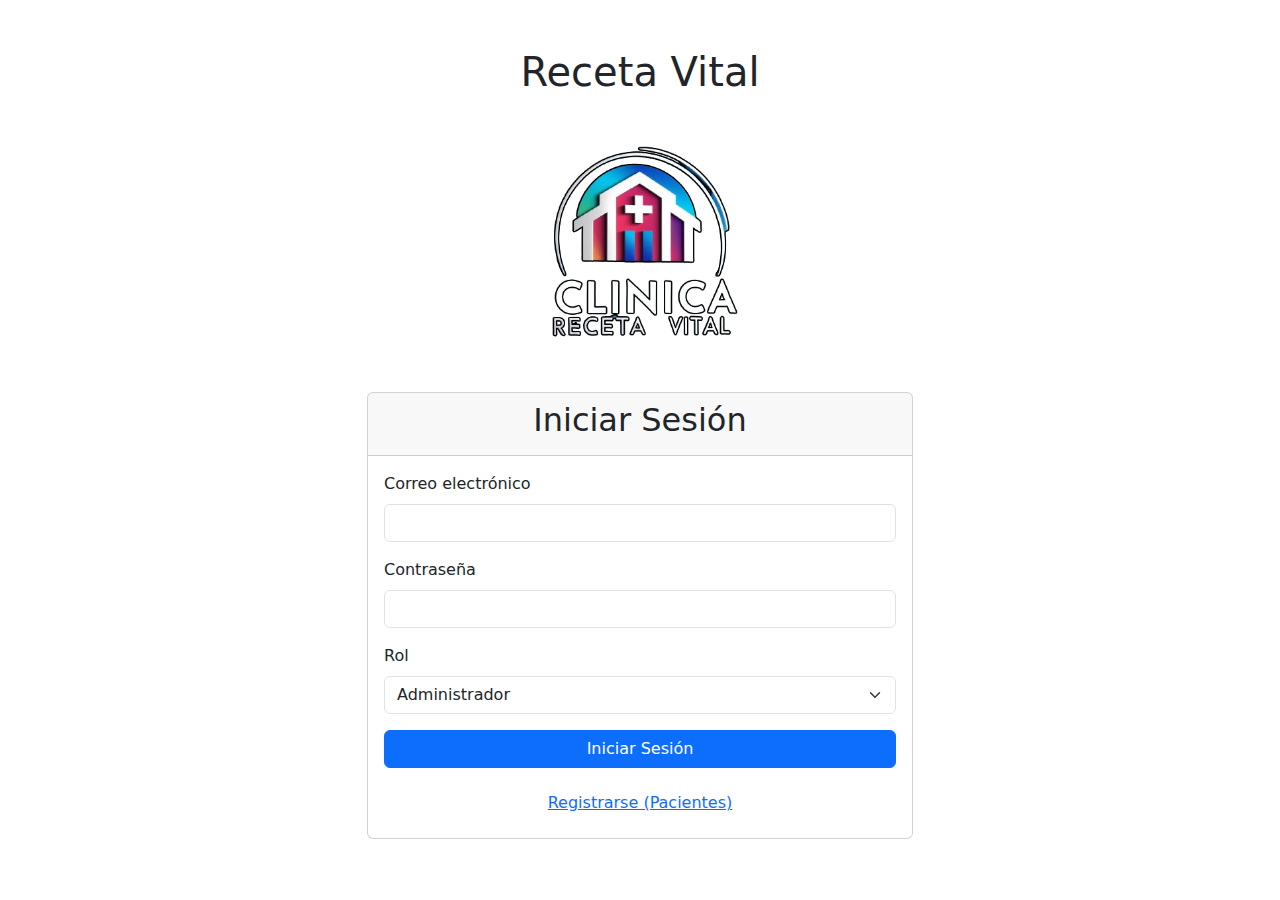
==== index.html @ d2087206 "initial commit" ====
<!DOCTYPE html>
<html lang="es">
	<head>
		<meta charset="UTF-8" />
		<meta name="viewport" content="width=device-width, initial-scale=1.0" />
		<title>Receta Vital - Inicio de Sesión</title>
		<link
			href="https://cdn.jsdelivr.net/npm/bootstrap@5.3.0/dist/css/bootstrap.min.css"
			rel="stylesheet"
		/>
	</head>
	<body>
		<div class="container">
			<h1 class="text-center my-5">Receta Vital</h1>
            <div class="text-center my-5">
			<img src="img/logorecetavital.png" width="200"></img>
            </div>
			<div class="row justify-content-center">
				<div class="col-md-6">
					<div class="card">
						<div class="card-header text-center">
							<h2>Iniciar Sesión</h2>
						</div>
						<div class="card-body">
							<form id="loginForm">
								<div class="mb-3">
									<label for="email" class="form-label"
										>Correo electrónico</label
									>
									<input
										type="email"
										class="form-control"
										id="email"
										required
									/>
								</div>
								<div class="mb-3">
									<label for="password" class="form-label">Contraseña</label>
									<input
										type="password"
										class="form-control"
										id="password"
										required
									/>
								</div>
								<div class="mb-3">
									<label for="role" class="form-label">Rol</label>
									<select class="form-select" id="role" required>
										<option value="admin">Administrador</option>
										<option value="doctor">Médico</option>
										<option value="patient">Paciente</option>
									</select>
								</div>
								<div class="d-grid">
									<button type="submit" class="btn btn-primary">
										Iniciar Sesión
									</button>
								</div>
							</form>
							<div class="text-center mt-3">
								<button class="btn btn-link" id="registerBtn">
									Registrarse (Pacientes)
								</button>
							</div>
						</div>
					</div>
				</div>
			</div>
		</div>

		<div
			class="modal fade"
			id="registerModal"
			tabindex="-1"
			aria-labelledby="registerModalLabel"
			aria-hidden="true"
		>
			<div class="modal-dialog">
				<div class="modal-content">
					<div class="modal-header">
						<h5 class="modal-title" id="registerModalLabel">
							Registro de Pacientes
						</h5>
						<button
							type="button"
							class="btn-close"
							data-bs-dismiss="modal"
							aria-label="Close"
						></button>
					</div>
					<div class="modal-body">
						<form id="registerForm">
							<div class="mb-3">
								<label for="registerRUT" class="form-label">RUT</label>
								<input
									type="text"
									class="form-control"
									id="registerRUT"
									required
								/>
							</div>
							<div class="mb-3">
								<label for="registerName" class="form-label">Nombre</label>
								<input
									type="text"
									class="form-control"
									id="registerName"
									required
								/>
							</div>
							<div class="mb-3">
								<label for="registerSurname" class="form-label">Apellido</label>
								<input
									type="text"
									class="form-control"
									id="registerSurname"
									required
								/>
							</div>
							<div class="mb-3">
								<label for="registerEmail" class="form-label"
									>Correo electrónico</label
								>
								<input
									type="email"
									class="form-control"
									id="registerEmail"
									required
								/>
							</div>
							<div class="mb-3">
								<label for="registerPassword" class="form-label"
									>Contraseña</label
								>
								<input
									type="password"
									class="form-control"
									id="registerPassword"
									required
								/>
							</div>
							<div class="d-grid">
								<button type="submit" class="btn btn-primary">
									Registrarse
								</button>
							</div>
						</form>
					</div>
				</div>
			</div>
		</div>

		<script>
			document.getElementById("registerBtn").addEventListener("click", () => {
				new bootstrap.Modal(document.getElementById("registerModal")).show();
			});

			document.getElementById("loginForm").addEventListener("submit", (e) => {
				e.preventDefault();
				const role = document.getElementById("role").value;
				if (role === "admin") {
					window.location.href = "admin.html";
				} else if (role === "doctor") {
					window.location.href = "doctor.html";
				} else if (role === "patient") {
					window.location.href = "patient.html";
				}
			});

			document
				.getElementById("registerForm")
				.addEventListener("submit", (e) => {
					e.preventDefault();
					alert("Paciente registrado correctamente");
					new bootstrap.Modal(document.getElementById("registerModal")).hide();
				});
		</script>
		<script src="https://cdn.jsdelivr.net/npm/bootstrap@5.3.0/dist/js/bootstrap.bundle.min.js"></script>
	</body>
</html>
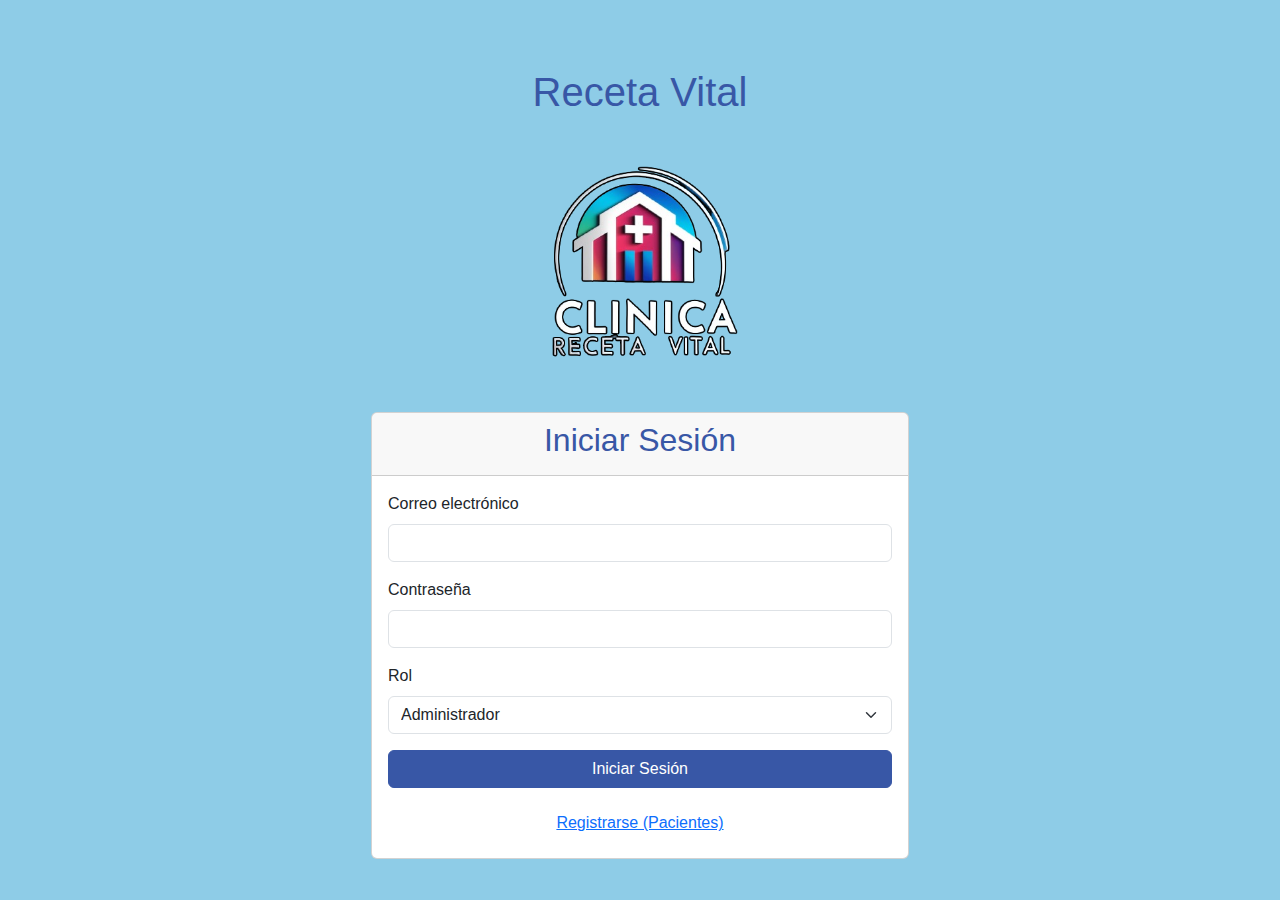
==== commit 26dd2d80: "modificado con cambios recientes" ====
--- a/index.html
+++ b/index.html
@@ -8,6 +8,7 @@
 			href="https://cdn.jsdelivr.net/npm/bootstrap@5.3.0/dist/css/bootstrap.min.css"
 			rel="stylesheet"
 		/>
+		<link href="styles/style.css" rel="stylesheet">
 	</head>
 	<body>
 		<div class="container">
--- a/styles/style.css
+++ b/styles/style.css
@@ -0,0 +1,26 @@
+body {
+	background-color: #8ECCE7; /* Color de fondo celeste suave */
+	font-family: Arial, sans-serif;
+	margin: 0;
+	padding: 0;
+}
+
+.container {
+	padding: 20px;
+}
+
+h1,
+h2,
+h4 {
+	color: #3857A6;
+}
+
+.btn-primary {
+	background-color: #3857A6;
+	border-color: #3857A6;
+}
+
+.btn-primary:hover {
+	background-color: #2e4788;
+	border-color: #2e4788;
+}
